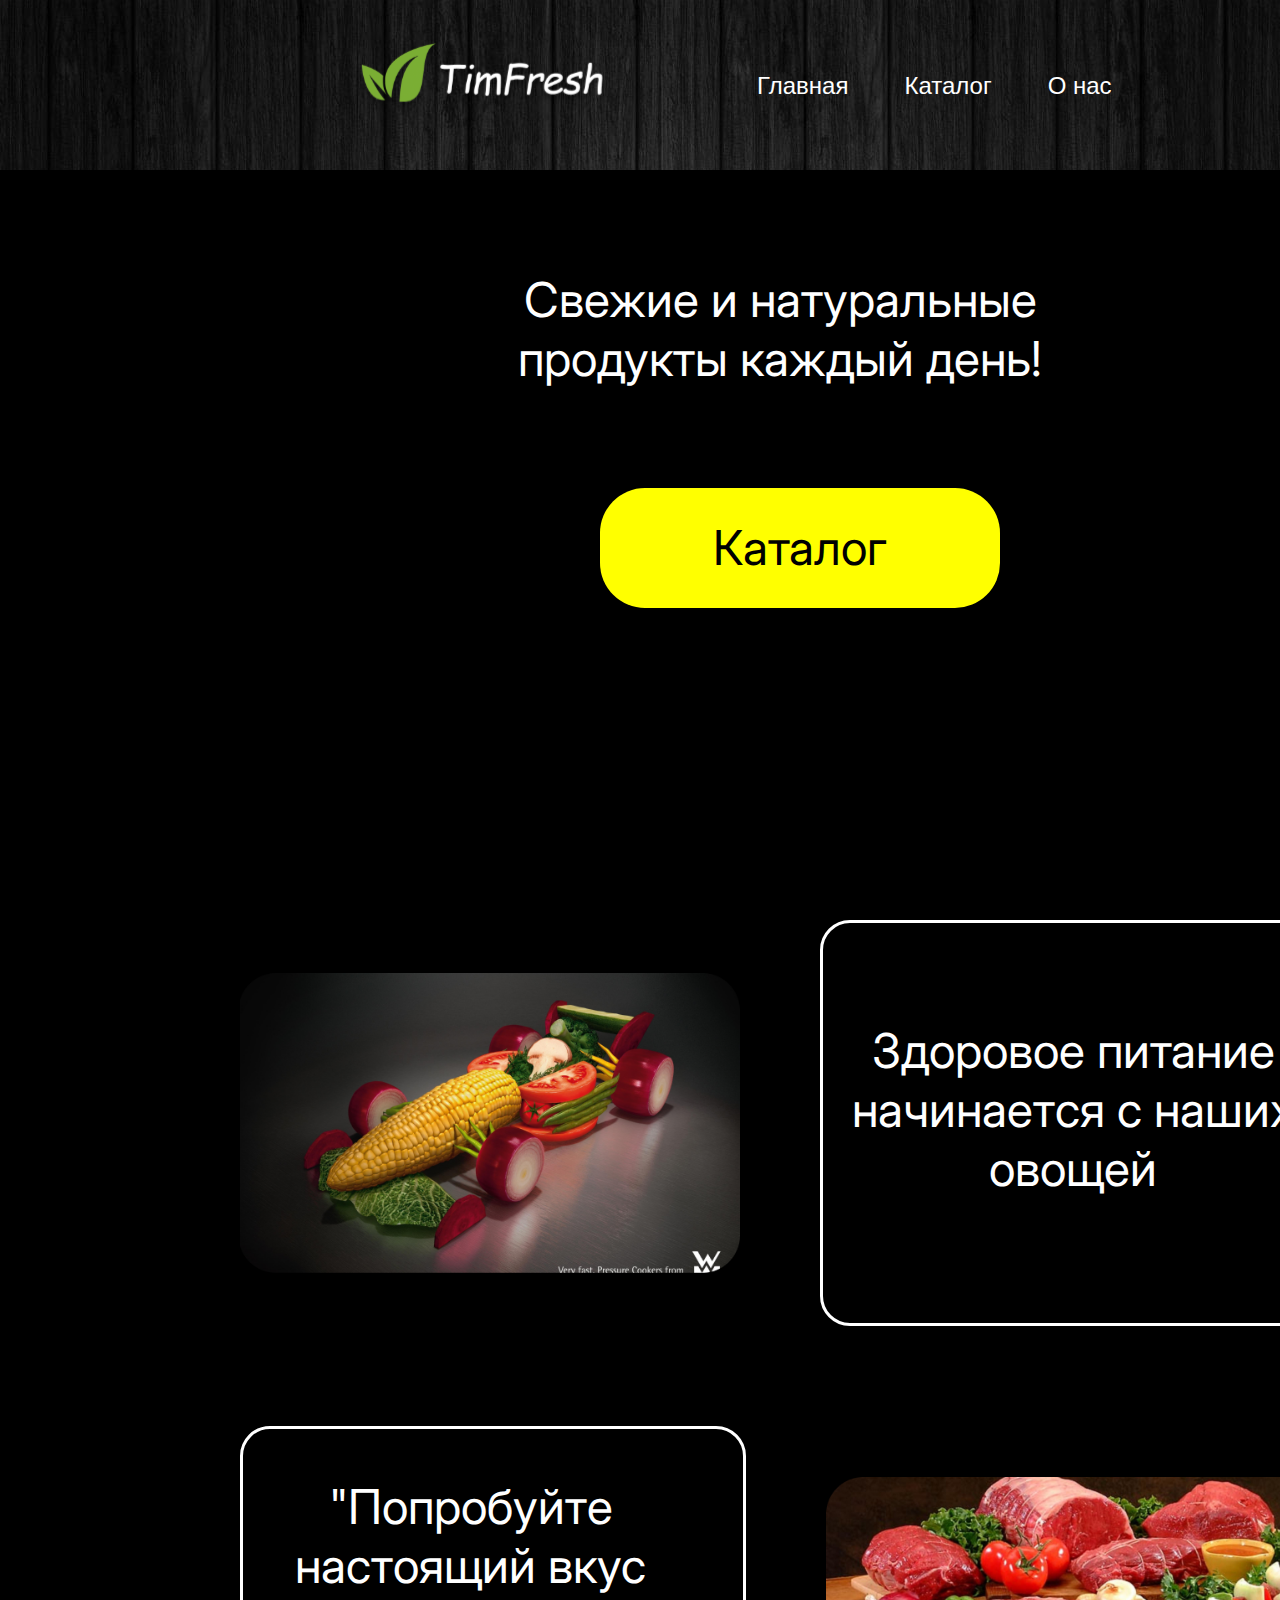
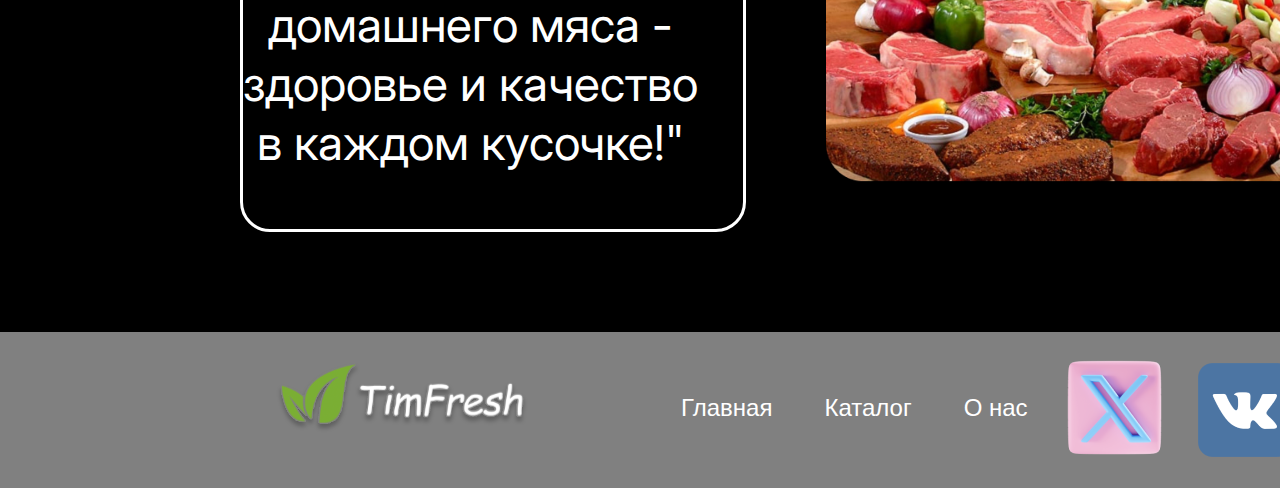
==== index.html @ 2ecb183c "Add files via upload" ====
<!DOCTYPE html>
<html lang="en">
<head>
    <meta charset="UTF-8">
    <meta name="viewport" content="width=device-width, initial-scale=1.0">
    <link rel="stylesheet" href="/css/web.css">
    <link rel="stylesheet" href="/js/let blinkTextMenuLinks = document.js">
    <title>Document</title>
    <style>
        #slideshow-container {
          max-width: 600px;
          position: relative;
          margin: auto;
        }
    
        .mySlides {
          display: none;
        }
      </style>
</head>
<body>
    <div class="cent"> 
        <div class="header">
            <div class="up">
                <div class="logo">
                    <img  src="/img/header/logo.svg" alt="">
                </div>
                <nav class="nav_head">
                    <ul class="blink-text-menu">
                        <li class="button_head"><a  href="/index.html">Главная</a></li>
                        <li style="padding-left: 40px ;" class="button_head"><a  href="/catalog.html">Каталог</a></li>
                        <li style="padding-left: 40px ;" class="button_head"><a  href="/Partnership.html">О нас</a></li>
                    </ul>
                </nav>
                <script src="/js/Anima.js">
                </script>
            </div>
        </div>
        <div class="catalog">
            <div class="mid">
                <div id="slideshow" class="slideshow">
                    <div class="slides">
                        <div class="slide">
                            <p class="text">
                                Свежие и натуральные<br>
                                продукты каждый день!
                            </p>
                        </div>
                        <div class="slide">
                            <p class="text">
                                Доставка по всему городу<br>
                                в течение нескольких часов!
                            </p>
                        </div>
                        <div class="slide">
                            <p class="text">
                                У нас лучший выбор<br>
                                свежих овощей и фруктов!
                            </p>
                        </div>
                        <!-- Добавьте дополнительные текстовые слайды, если это необходимо -->
                    </div>
                    <div id="prev" class="prev">&#10094;</div>
                    <div id="next" class="next">&#10095;</div>
                </div>
                <div class="phone_catalog_mid">
                    <a class="catalog_mid" href="/catalog.html"> Каталог</a>
                </div>

            </div>
        </div>
        <script src="/js/auto_slide.js">
        </script>
        <div class="health_div">
            <img class="car" src="/img/description/car.png" alt="">
            <div class="border_health">
                <p class="health">
                    Здоровое питание<br>
                    начинается с наших<br>
                    овощей
                </p>
            </div>
        </div>
        <div class="taste_div">
            <div class="border_taste">
                <p class="taste">
                    "Попробуйте<br>
                    настоящий вкус<br>
                    домашнего мяса -<br>
                    здоровье и качество<br>
                    в каждом кусочке!"
                </p>
            </div>
            <img class="meat" src="/img/description/meat.png" alt="">
        </div>
    </div>
    <div class="down">
        <img class="down_logo" src="/img/header/logo.svg" alt="">
        <div class="down_head">
            <nav class="nav_down">
                <ul class="blink-text-men">
                    <li style="margin-top: -11100px;" class="button_head"><a  href="/index.html">Главная</a></li>
                    <li style="padding-left: 40px ;" class="button_head"><a  href="/catalog.html">Каталог</a></li>
                    <li style="padding-left: 40px ;" class="button_head"><a  href="/Partnership.html">О нас</a></li>
                </ul>
            </nav>
            <script src="/js/Anima.js">
            </script>
        </div>
        <a href=""><img src="/img/down/x.png" alt=""></a>
        <a href=""><img class="vk" src="/img/down/vk.png" alt=""></a>
        <a href=""><img class="vk" style="padding-left: 25px;" src="/img/down/inst.png" alt=""></a>
    </div>
</body>
</html>
---- css/web.css ----
@import url('https://fonts.googleapis.com/css2?family=Inter:wght@400;700&display=swap');
.header{
  height: 170px;
  background-image: url(/img/header/tree.jpg);
}
.cent{
  
  margin: auto;
}
html, body {
  max-width: 100%; 
  overflow-x: hidden; 
}
body{
  background-color: black;
  font-family: 'Inter';
  display: grid ;
  width: 100%;
  margin: 0 auto; /* Автоматическое центрирование по горизонтали */
}
.up{
  width: 1280px;
  height: 170px;
  padding-left: 320px;
}
.logo{
  display: inline-flex;
  height: 100px;
  padding-top: 25px;
}
a{
    text-decoration: none;
}
.nav_head{
    display: inline-flex;
    padding-left: 50px;
    position: absolute;
    padding-top: 50px;
}
.button_head{
    display: inline-block;
}
@import url(https://fonts.googleapis.com/css?family=Lato);


.blink-text-menu {
  display: inline-block;
  /* flex-direction: column; */
  list-style-type: none;
}
.blink-text-menu li a {
  position: relative;
  display: inline-flex;
  padding: 6px;
  font-size: 24px;
  color: white;
  font-family: Lato, sans-serif;
  text-decoration: none;
}
.blink-text-menu li a span {
  position: relative;
  overflow: hidden;
  transition: 0.6s;
}
.blink-text-menu li a span .out {
  display: inline-flex;
}
.blink-text-menu li a span .in {
  position: absolute;
  left: 0;
  opacity: 0;
  transform: translateX(100%);
}
.blink-text-menu li a:hover span .out {
  opacity: 0;
  transform: translateX(-100%);
}
.blink-text-menu li a:hover span .in {
  opacity: 1;
  transform: translateX(0);
}
.catalog{
  height: 700px;
  background-image: url(/img/catalog/leaves.jpg);
  background-size: 100%;
  background-repeat: no-repeat;
  margin: 0px;
}
.mid{
  width: 1000px;
  padding-left: 280px;
}
.text{
  margin: 0px;
  padding-top: 100px;
  font-size: 48px;
  color: white;
  text-align: center;

}
#slideshow {
  position: relative;
  overflow: hidden;
}

.slides {
  display: flex;
  transition: transform 1s ease-in-out;
}

.slide {
  
  width: 100%;
  flex: 0 0  auto;
  text-align: center;
}
.slide_photo{
    width: 25%;
    
}

#prev, #next {
  cursor: pointer;
  position: absolute;
  top: 50%;
  width: auto;
  padding: 16px;
  color: white;
  font-weight: bold;
  font-size: 20px;
  transition: 0.6s ease;
  border-radius: 0 3px 3px 0;
  user-select: none;
}
.prev, .next {
  cursor: pointer;
  position: absolute;
  top: 50%;
  width: auto;
  padding: 16px;
  color: white;
  background-color: black;
  font-weight: bold;
  font-size: 20px;
  transition: 0.6s ease;
  user-select: none;
  margin: -100px;
}
.prev {
  left: 0;
  border: black;
}

.next {
  right: 0;
  border: black;
}

#prev {
  left: 0;
}

#next {
  right: 0;
}

#prev:hover, #next:hover {
  background-color: rgba(0, 0, 0, 0.8);
}
.catalog_mid{
  display: block;
  font-size: 48px;
  padding-top: 30px;
  text-decoration: none;
  color: black;
}
.catalog_mid:hover{
  color: #fff;
  transition: 1,4s linear;
}
.phone_catalog_mid{
  background-color: yellow;
  display: inline-block;
  margin-top: 100px;
  margin-left: 320px;
  width: 400px;
  height: 120px;
  text-align: center;
  border-radius: 45px;
}
.phone_catalog_mid:hover{
  background: rgba(201, 204, 6, 0.5);
  color: #fff;
  opacity: 1;
  transition:  0.4s linear
}
#slideshow-container {
  max-width: 600px;
  position: relative;
  margin-left: 500px;
}
.mySlides {
  display: none;
  padding-left: 150px;
}
.sub{
  color: #fff;
  font-size: 60px;
  padding-left: 65px;
}
.photos{
  width: 1280px;
  height: 1200px;
  position: static;
  
}
.car{
  object-fit: scale-down;
  display: inline-flex;
  width: 500px;
  position: static;
}
.meat{
  object-fit: scale-down;
  display: inline-flex;
  width: 500px;
  position: static;
  margin-left: 80px;
}
.health{
  padding-top: 50px;
  color: white;
  font-size: 48px;
  text-align: center;
}
.border_health{
  margin-left: 80px;
  border: 3px solid;
  border-color: #fff;
  border-radius: 30px;
  width: 500px;
  height: 400px;
}
.taste{
  color: white;
  font-size: 48px;
  text-align: center;
}
.border_taste{
  display: flex;
  border: 3px solid;
  border-color: #fff;
  border-radius: 30px;
  width: 500px;
  height: 400px;
}
.health_div{
  margin-top: 50px;
  display: flex;
  width: 1280px;
  overflow: hidden;
  border: 5px;
  position: static;
  margin-left: 240px;
  
}
.taste_div{
  flex-shrink: 0;
  padding-top: 100px;
  width: 1280px;
  display: flex;
  position:static;
  margin-left: 240px;
}
.goods{
  text-align: center;
  color: white;
  font-size: 64px;
}
.fruit{
  width: 50%;
  -webkit-filter: brightness(100%);
}
.fruit:hover{
  -webkit-filter: brightness(150%);
  -webkit-transition: all 1s ease;
  -moz-transition: all 1s ease;
  -o-transition: all 1s ease;
  -ms-transition: all 1s ease;
  transition: all 1s ease;
}

.birds{
  width: 50%;
}
.birds:hover{
  -webkit-filter: brightness(120%);
  -webkit-transition: all 1s ease;
  -moz-transition: all 1s ease;
  -o-transition: all 1s ease;
  -ms-transition: all 1s ease;
  transition: all 1s ease;
}
.beef{
  width: 50%;
}
.beef:hover{
  -webkit-filter: brightness(150%);
  -webkit-transition: all 1s ease;
  -moz-transition: all 1s ease;
  -o-transition: all 1s ease;
  -ms-transition: all 1s ease;
  transition: all 1s ease;
}
.vegetables{
  width: 50%;
}
.vegetables:hover{
  -webkit-filter: brightness(150%);
  -webkit-transition: all 1s ease;
  -moz-transition: all 1s ease;
  -o-transition: all 1s ease;
  -ms-transition: all 1s ease;
  transition: all 1s ease;
}
.products{
  display: grid;
  grid-template-columns: 50% 50%;
  grid-template-rows: fr fr;
  width: 1280px;
  margin-left: 320px;
  color: #fff;
}
.signature{
  padding-left: 60px;
  font-size: 48px;
}
.signature_beef{
  padding-top: 30px;
  font-size: 48px;
  padding-left: 35px;
}
.signature_birds{
  font-size: 48px;
  padding-left: 65px;
}
/*....................Partnership.........................*/
.company{
  margin-left: 320px;
  display: grid;
  grid-template-columns: 50% 50%;
  grid-template-rows: 50% 50%;
}
.partner{
  color: #fff;
  font-size: 48px;
}
.sber{
  margin-top: 50px;
  width: 50%;
}
.franklin{
  padding-left: 620px;
  width: 50%;
}
.line{
  color: #fff;
  width: 920px;
  margin-left: 320px;
  text-align: center;
}
.partner_text{
  font-size: 48px;
  color: #fff;
  text-align: left;
  margin-left: 320px;
}
.down{
  margin-top: 100px;
  padding-left: 240px;
  
  background-color: gray;
}
.down_logo{
  height: 100px;
  margin-bottom: 38px;
}
.ground{
  width: 60%;
  margin-left: 320px;
}
.carry{
  width: 65%;
  margin-left: 320px;
}
.blink-text-men {
  display: table;
  /* flex-direction: column; */
  list-style-type: none;
}
.blink-text-men li a {
  position: relative;
  display: inline-flex;
  padding: 6px;
  font-size: 24px;
  color: white;
  font-family: Lato, sans-serif;
  text-decoration: none;
}
.blink-text-men li a span {
  position: relative;
  overflow: hidden;
  transition: 0.6s;
}
.blink-text-men li a span .out {
  display: inline-flex;
}
.blink-text-men li a span .in {
  position: absolute;
  left: 0;
  opacity: 0;
  transform: translateX(100%);
}
.blink-text-men li a:hover span .out {
  opacity: 0;
  transform: translateX(-100%);
}
.blink-text-men li a:hover span .in {
  opacity: 1;
  transform: translateX(0);
}
.nav_down{
  display: table;
  padding-left: 50px;
  position: static;
  padding-bottom: 40px
}
.down_head{
  display: inline-block; 
}
.vk{
  margin-bottom: 24px;
}
.adres{
  margin-left: 320px;
  max-width: 1000px;
  text-align: center;
  color: #fff;
  font-size: 48px;
}
.map{
  margin-left: 320px;
}
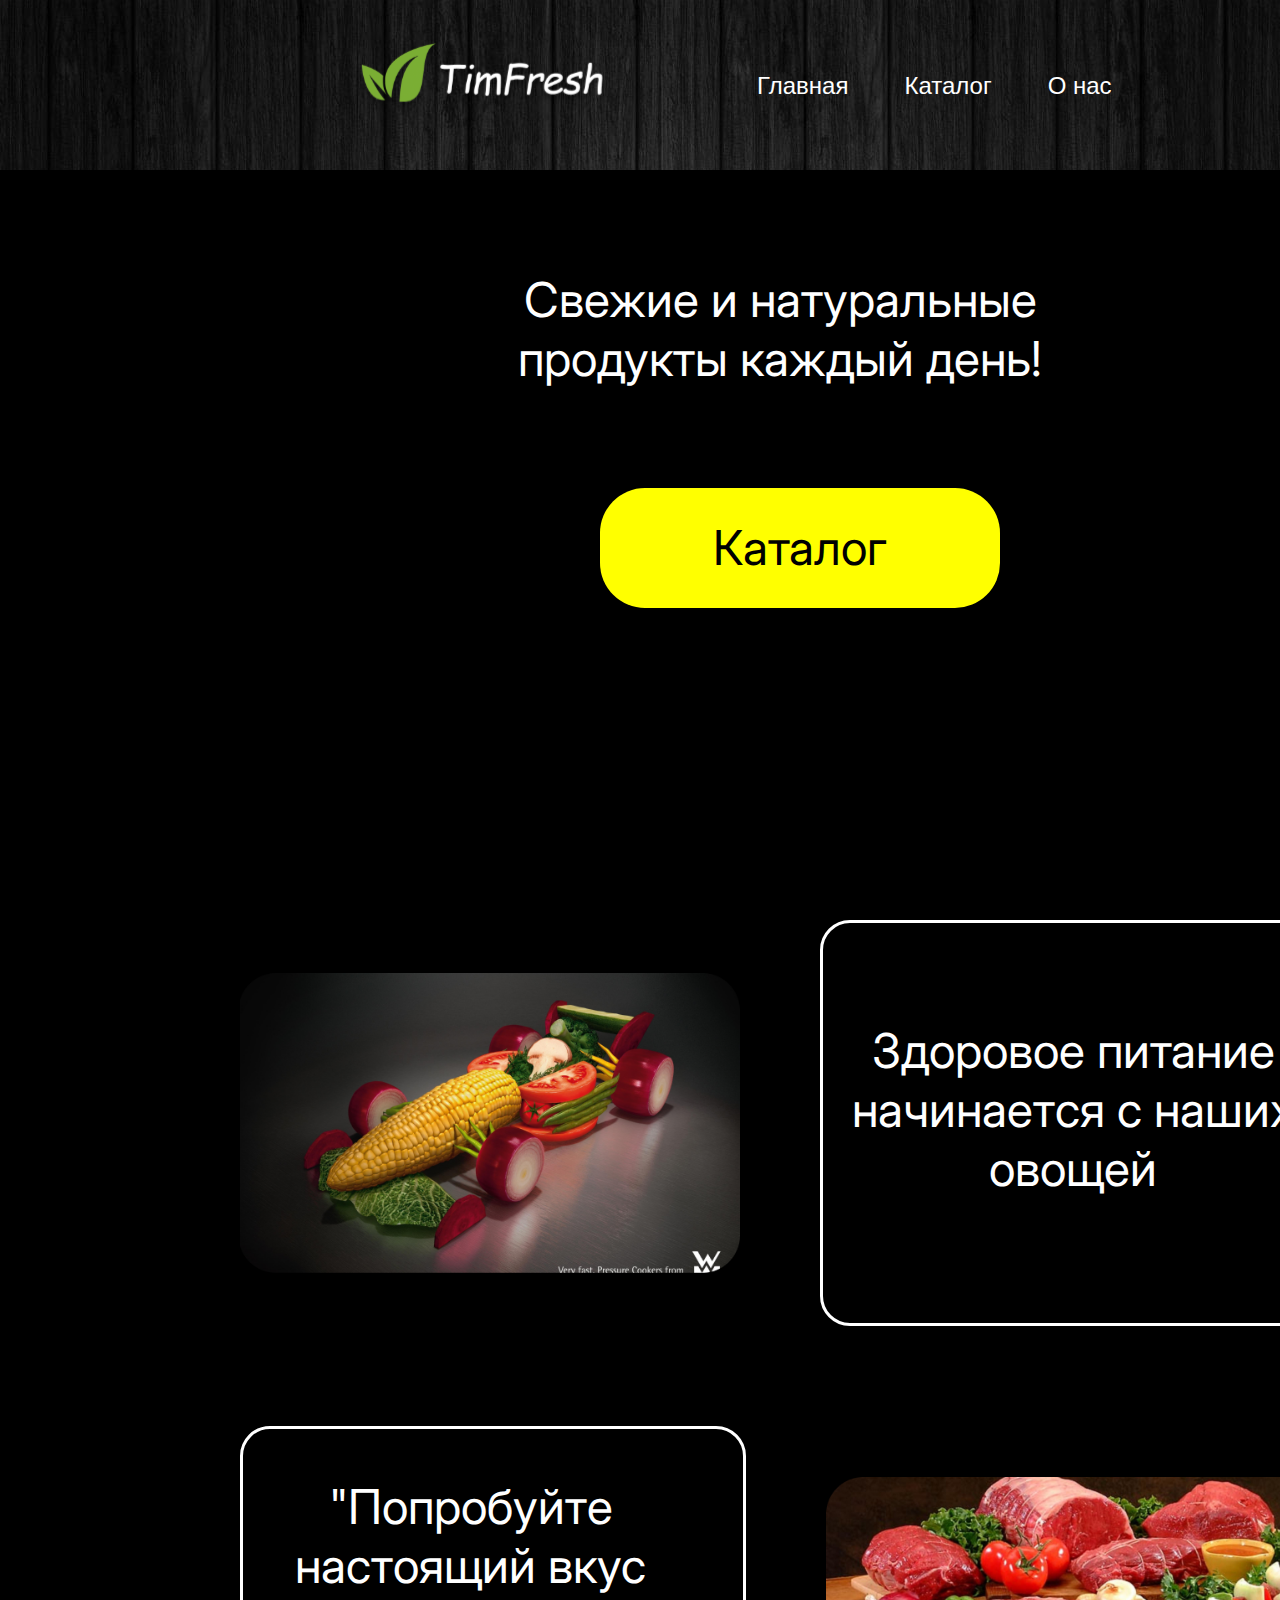
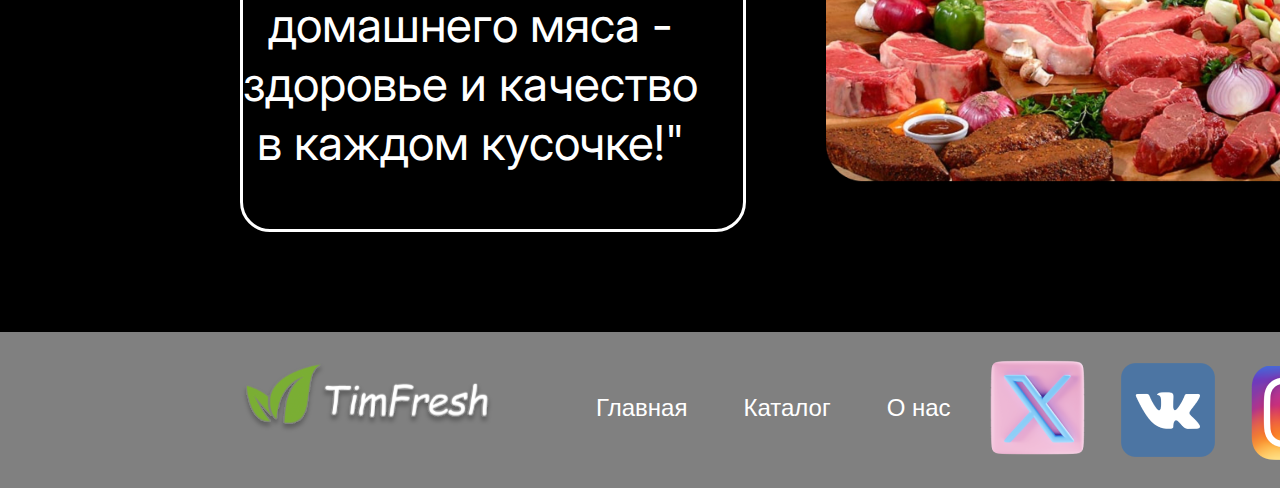
==== commit 9daa5190: "Add files via upload" ====
--- a/index.html
+++ b/index.html
@@ -4,6 +4,7 @@
     <meta charset="UTF-8">
     <meta name="viewport" content="width=device-width, initial-scale=1.0">
     <link rel="stylesheet" href="/css/web.css">
+    <link rel="stylesheet" href="/css/mobile.css">
     <link rel="stylesheet" href="/js/let blinkTextMenuLinks = document.js">
     <title>Document</title>
     <style>
@@ -58,7 +59,7 @@
                                 свежих овощей и фруктов!
                             </p>
                         </div>
-                        <!-- Добавьте дополнительные текстовые слайды, если это необходимо -->
+                        <!-- дополнительные текстовые слайды, если это необходимо -->
                     </div>
                     <div id="prev" class="prev">&#10094;</div>
                     <div id="next" class="next">&#10095;</div>
@@ -99,17 +100,17 @@
         <div class="down_head">
             <nav class="nav_down">
                 <ul class="blink-text-men">
-                    <li style="margin-top: -11100px;" class="button_head"><a  href="/index.html">Главная</a></li>
-                    <li style="padding-left: 40px ;" class="button_head"><a  href="/catalog.html">Каталог</a></li>
-                    <li style="padding-left: 40px ;" class="button_head"><a  href="/Partnership.html">О нас</a></li>
+                    <li style="margin-top: -11100px;" class="button_head"><a class="anima"  href="/index.html">Главная</a></li>
+                    <li style="padding-left: 40px ;" class="button_head"><a class="anima" href="/catalog.html">Каталог</a></li>
+                    <li style="padding-left: 40px ;" class="button_head"><a class="anima" href="/Partnership.html">О нас</a></li>
                 </ul>
             </nav>
-            <script src="/js/Anima.js">
-            </script>
+            <script src="/js/Animation.js"> 
+                </script>
         </div>
-        <a href=""><img src="/img/down/x.png" alt=""></a>
+        <a href=""><img class="x" src="/img/down/x.png" alt=""></a>
         <a href=""><img class="vk" src="/img/down/vk.png" alt=""></a>
-        <a href=""><img class="vk" style="padding-left: 25px;" src="/img/down/inst.png" alt=""></a>
+        <a class="right" href=""><img class="vk" style="padding-left: 25px;" src="/img/down/inst.png" alt=""></a>
     </div>
 </body>
 </html>--- a/css/web.css
+++ b/css/web.css
@@ -16,7 +16,7 @@
   font-family: 'Inter';
   display: grid ;
   width: 100%;
-  margin: 0 auto; /* Автоматическое центрирование по горизонтали */
+  margin: 0 ; /* Автоматическое центрирование по горизонтали */
 }
 .up{
   width: 1280px;
@@ -377,7 +377,7 @@
 }
 .down{
   margin-top: 100px;
-  padding-left: 240px;
+  padding-left: 205px;
   
   background-color: gray;
 }
@@ -394,7 +394,7 @@
   margin-left: 320px;
 }
 .blink-text-men {
-  display: table;
+  display: inline-block;
   /* flex-direction: column; */
   list-style-type: none;
 }
@@ -431,13 +431,15 @@
 }
 .nav_down{
   display: table;
-  padding-left: 50px;
   position: static;
-  padding-bottom: 40px
+  padding-bottom: 40px;
 }
 .down_head{
   display: inline-block; 
 }
+.right{
+  padding-right: 100px;
+}
 .vk{
   margin-bottom: 24px;
 }
--- a/css/mobile.css
+++ b/css/mobile.css
@@ -0,0 +1,461 @@
+@media (max-width: 1080px) {
+    @import url('https://fonts.googleapis.com/css2?family=Inter:wght@400;700&display=swap');
+    .header{
+      height: 42px;
+      background-image: url(/img/header/tree.jpg);
+    }
+    .cent{
+      
+      margin: auto;
+    }
+    html, body {
+      max-width: 100%; 
+      /* overflow-x: hidden;  */
+    }
+    body{
+      background-color: black;
+      font-family: 'Inter';
+      display: grid ;
+      width: 100%;
+      margin: 0 ; /* Автоматическое центрирование по горизонтали */
+    }
+    .up{
+      width: 80px;
+      height: 42px;
+      padding-left: 42px;
+    }
+    .logo{
+      display: inline-flex;
+      height: 25px;
+      padding-top: 6px;
+    }
+    a{
+        text-decoration: none;
+    }
+    .nav_head{
+        display: inline-flex;
+        padding-left: 12px;
+        position: absolute;
+        padding-top: 12px;
+    }
+    .button_head{
+        display: inline-block;
+    }
+    @import url(https://fonts.googleapis.com/css?family=Lato);
+    
+    
+    .blink-text-menu {
+      display: inline-block;
+      /* flex-direction: column; */
+      list-style-type: none;
+    }
+    .blink-text-menu li a {
+      position: relative;
+      display: inline-flex;
+      padding: 6px;
+      font-size: 6px;
+      color: white;
+      font-family: Lato, sans-serif;
+      text-decoration: none;
+    }
+    .blink-text-menu li a span {
+      position: relative;
+      overflow: hidden;
+      transition: 0.6s;
+    }
+    .blink-text-menu li a span .out {
+      display: inline-flex;
+    }
+    .blink-text-menu li a span .in {
+      position: absolute;
+      left: 0;
+      opacity: 0;
+      transform: translateX(100%);
+    }
+    .blink-text-menu li a:hover span .out {
+      opacity: 0;
+      transform: translateX(-100%);
+    }
+    .blink-text-menu li a:hover span .in {
+      opacity: 1;
+      transform: translateX(0);
+    }
+    .catalog{
+      height: 175px;
+      background-image: url(/img/catalog/leaves.jpg);
+      background-size: 100%;
+      background-repeat: no-repeat;
+      margin: 0px;
+    }
+    .mid{
+      width: 250px;
+      padding-left: 70px;
+    }
+    .text{
+      margin: 0px;
+      padding-top: 25px;
+      font-size: 12px;
+      color: white;
+      text-align: center;
+    
+    }
+    #slideshow {
+      position: relative;
+      overflow: hidden;
+    }
+    
+    .slides {
+      display: flex;
+      transition: transform 1s ease-in-out;
+    }
+    
+    .slide {
+      width: 100%;
+      flex: 0 0  auto;
+      text-align: center;
+    }
+    .slide_photo{
+        width: 7%;
+        
+    }
+    
+    #prev, #next {
+      cursor: pointer;
+      position: absolute;
+      top: 50%;
+      width: auto;
+      padding: 16px;
+      color: white;
+      font-weight: bold;
+      font-size: 5px;
+      transition: 0.6s ease;
+      border-radius: 0 3px 3px 0;
+      user-select: none;
+    }
+    .prev, .next {
+      cursor: pointer;
+      position: absolute;
+      top: 50%;
+      width: auto;
+      padding: 16px;
+      color: white;
+      background-color: black;
+      font-weight: bold;
+      font-size: 20px;
+      transition: 0.6s ease;
+      user-select: none;
+      margin: -100px;
+    }
+    .prev {
+      left: 0;
+      border: black;
+    }
+    
+    .next {
+      right: 0;
+      border: black;
+    }
+    
+    #prev {
+      left: 0;
+    }
+    
+    #next {
+      right: 0;
+    }
+    
+    #prev:hover, #next:hover {
+      background-color: rgba(0, 0, 0, 0.8);
+    }
+    .catalog_mid{
+      display: block;
+      font-size: 12px;
+      padding-top: 30px;
+      text-decoration: none;
+      color: black;
+    }
+    .catalog_mid:hover{
+      color: #fff;
+      transition: 1,4s linear;
+    }
+    .phone_catalog_mid{
+      background-color: yellow;
+      display: inline-block;
+      margin-top: 25px;
+      margin-left: 80px;
+      width: 100px;
+      height: 30px;
+      text-align: center;
+      border-radius: 45px;
+    }
+    .phone_catalog_mid:hover{
+      background: rgba(201, 204, 6, 0.5);
+      color: #fff;
+      opacity: 1;
+      transition:  0.4s linear
+    }
+    #slideshow-container {
+      max-width: 600px;
+      position: relative;
+      margin-left: 500px;
+    }
+    .mySlides {
+      display: none;
+      padding-left: 150px;
+    }
+    .sub{
+      color: #fff;
+      font-size: 60px;
+      padding-left: 65px;
+    }
+    .photos{
+      width: 1280px;
+      height: 300px;
+      position: static;
+      
+    }
+    .car{
+      object-fit: scale-down;
+      display: inline-flex;
+      width: 125px;
+      position: static;
+    }
+    .meat{
+      object-fit: scale-down;
+      display: inline-flex;
+      width: 125px;
+      position: static;
+      margin-left: 20px;
+    }
+    .health{
+      padding-top: 50px;
+      color: white;
+      font-size: 12px;
+      text-align: center;
+    }
+    .border_health{
+      margin-left: 80px;
+      border: 3px solid;
+      border-color: #fff;
+      border-radius: 30px;
+      width: 125px;
+      height: 100px;
+    }
+    .taste{
+      color: white;
+      font-size: 12px;
+      text-align: center;
+    }
+    .border_taste{
+      display: flex;
+      border: 3px solid;
+      border-color: #fff;
+      border-radius: 30px;
+      width: 125px;
+      height: 100px;
+    }
+    .health_div{
+      margin-top: 50px;
+      display: flex;
+      width: 320px;
+      overflow: hidden;
+      border: 5px;
+      position: static;
+      margin-left: 60px;
+      
+    }
+    .taste_div{
+      flex-shrink: 0;
+      padding-top: 25px;
+      width: 320px;
+      display: flex;
+      position:static;
+      margin-left: 60px;
+    }
+    .goods{
+      text-align: center;
+      color: white;
+      font-size: 16px;
+    }
+    .fruit{
+      width: 50%;
+      -webkit-filter: brightness(100%);
+    }
+    .fruit:hover{
+      -webkit-filter: brightness(150%);
+      -webkit-transition: all 1s ease;
+      -moz-transition: all 1s ease;
+      -o-transition: all 1s ease;
+      -ms-transition: all 1s ease;
+      transition: all 1s ease;
+    }
+    
+    .birds{
+      width: 50%;
+    }
+    .birds:hover{
+      -webkit-filter: brightness(120%);
+      -webkit-transition: all 1s ease;
+      -moz-transition: all 1s ease;
+      -o-transition: all 1s ease;
+      -ms-transition: all 1s ease;
+      transition: all 1s ease;
+    }
+    .beef{
+      width: 50%;
+    }
+    .beef:hover{
+      -webkit-filter: brightness(150%);
+      -webkit-transition: all 1s ease;
+      -moz-transition: all 1s ease;
+      -o-transition: all 1s ease;
+      -ms-transition: all 1s ease;
+      transition: all 1s ease;
+    }
+    .vegetables{
+      width: 50%;
+    }
+    .vegetables:hover{
+      -webkit-filter: brightness(150%);
+      -webkit-transition: all 1s ease;
+      -moz-transition: all 1s ease;
+      -o-transition: all 1s ease;
+      -ms-transition: all 1s ease;
+      transition: all 1s ease;
+    }
+    .products{
+      display: grid;
+      grid-template-columns: 50% 50%;
+      grid-template-rows: fr fr;
+      width: 1280px;
+      margin-left: 320px;
+      color: #fff;
+    }
+    .signature{
+      padding-left: 60px;
+      font-size: 12px;
+    }
+    .signature_beef{
+      padding-top: 8px;
+      font-size: 12px;
+      padding-left: 9px;
+    }
+    .signature_birds{
+      font-size: 12px;
+      padding-left: 16px;
+    }
+    /*....................Partnership.........................*/
+    .company{
+      margin-left: 80px;
+      display: grid;
+      grid-template-columns: 50% 50%;
+      grid-template-rows: 50% 50%;
+    }
+    .partner{
+      color: #fff;
+      font-size: 12px;
+    }
+    .sber{
+      margin-top: 13px;
+      width: 50%;
+    }
+    .franklin{
+      padding-left: 155px;
+      width: 50%;
+    }
+    .line{
+      color: #fff;
+      width: 230px;
+      margin-left: 80px;
+      text-align: center;
+    }
+    .partner_text{
+      font-size: 12px;
+      color: #fff;
+      text-align: left;
+      margin-left: 80px;
+    }
+    .down{
+      margin-top: 50px;
+      padding-left: 51px;
+      width: 320px;
+      margin: auto;
+      background-color: gray;
+    }
+    .down_logo{
+      height: 25px;
+      margin-bottom: 10px;
+    }
+    .ground{
+      width: 60%;
+      margin-left: 80px;
+    }
+    .carry{
+      width: 65%;
+      margin-left: 80px;
+    }
+    .blink-text-men {
+      display: inline-block;
+      /* flex-direction: column; */
+      list-style-type: none;
+    }
+    .blink-text-men li a {
+      position: relative;
+      display: inline-flex;
+      padding: 6px;
+      font-size: 6px;
+      color: white;
+      font-family: Lato, sans-serif;
+      text-decoration: none;
+    }
+    .blink-text-men li a span {
+      position: relative;
+      overflow: hidden;
+      transition: 0.6s;
+    }
+    .blink-text-men li a span .out {
+      display: inline-flex;
+    }
+    .blink-text-men li a span .in {
+      position: absolute;
+      left: 0;
+      opacity: 0;
+      transform: translateX(100%);
+    }
+    .blink-text-men li a:hover span .out {
+      opacity: 0;
+      transform: translateX(-100%);
+    }
+    .blink-text-men li a:hover span .in {
+      opacity: 1;
+      transform: translateX(0);
+    }
+    .nav_down{
+      display: table;
+      position: static;
+      padding-bottom: 10px;
+    }
+    .down_head{
+      display: inline-block; 
+    }
+    .right{
+      padding-right: 25px;
+    }
+    .vk{
+      height: 25%;
+      margin-bottom: 6px;
+    }
+    .x{
+      height: 25%;
+    }
+    .adres{
+      margin-left: 80px;
+      max-width: 250px;
+      text-align: center;
+      color: #fff;
+      font-size: 12px;
+    }
+    .map{
+      margin-left: 80px;
+    }
+}